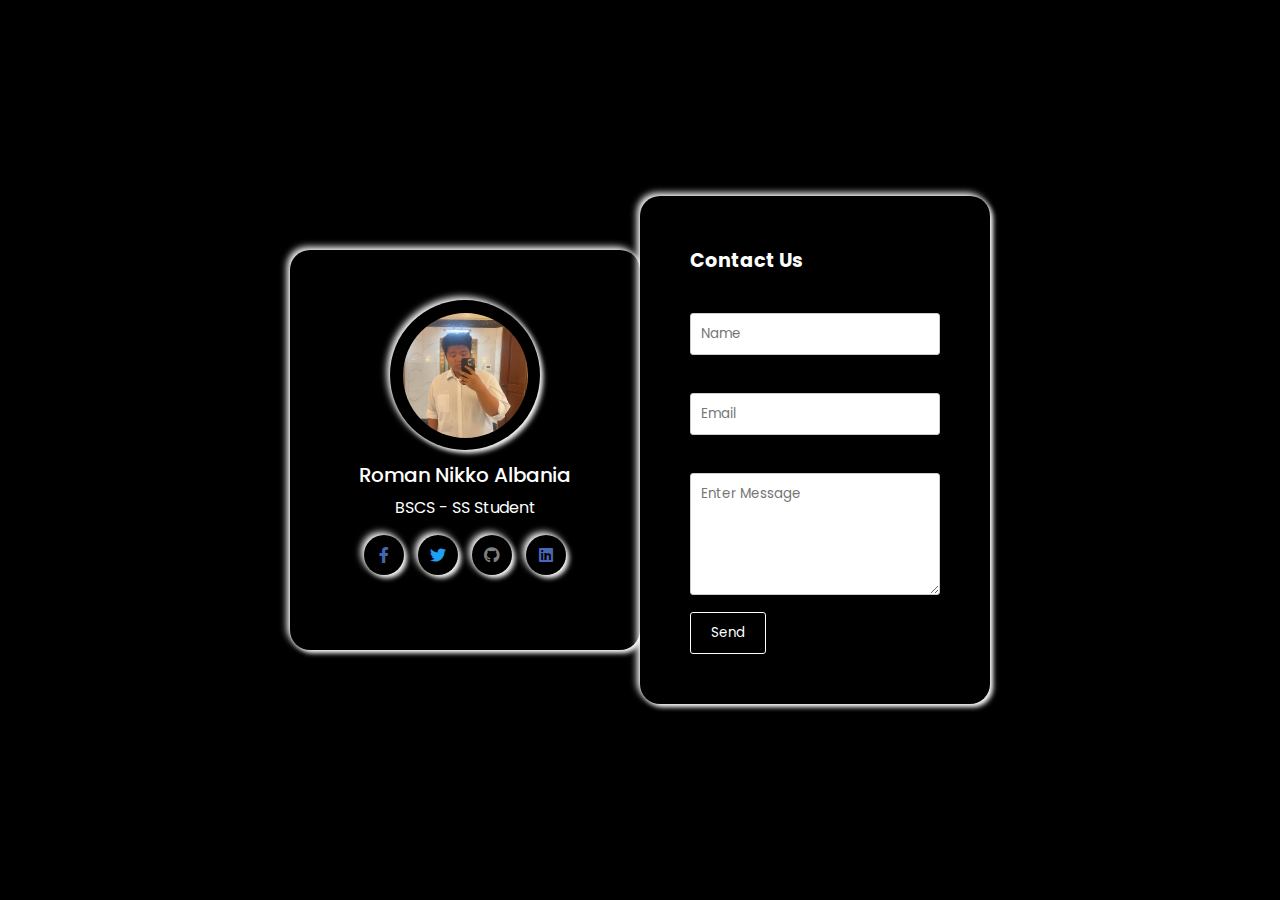
==== week5/index.html @ 668d6874 "updated week 5" ====
<!DOCTYPE html>
<html lang="en">
<head>
    <meta charset="UTF-8">
    <title>ALBANIA</title>
    <link rel="stylesheet" href="style.css">
    <link rel="stylesheet" href="https://cdnjs.cloudflare.com/ajax/libs/font-awesome/5.15.3/css/all.min.css"/>
</head>
<body>
  <div class="wrapper">
    <div class="img-area">
      <div class="inner-area">
        <img src="nikko.jpg" alt="roman">
      </div>
    </div>
    <div class="name">Roman Nikko Albania</div>
    <div class="about">BSCS - SS Student</div>
    <div class="social-icons">
      <a href="https://www.facebook.com/NikkoAlbania/" class="fb"><i class="fab fa-facebook-f"></i></a>
      <a href="https://twitter.com/nikkooops" class="twitter"><i class="fab fa-twitter"></i></a>
      <a href="https://github.com/nikkoops" class="github"><i class="fab fa-github"></i></a>
      <a href="https://www.linkedin.com/in/roman-nikko-albania-77b1a0289/" class="linkedin"><i class="fab fa-linkedin"></i></a>
    </div>  
  </div>
    <form class="wrapper" action="mailto:youremail@example.com" method="post" enctype="text/plain">
      <fieldset>
        <legend class="contact-header">Contact Us</legend>
        <label for="name">Name:</label>
        <input type="text" id="name" name="name" placeholder="Name" required>
    
        <label for="email">Email:</label>
        <input type="email" id="email" name="email" placeholder="Email" required>
    
        <label for="message">Message:</label>
        <textarea id="message" name="message" rows="5" placeholder="Enter Message" required></textarea>
    
        <button type="submit">Send</button>
      </fieldset>
    </form>
</body>
</html>
---- week5/style.css ----
@import url('https://fonts.googleapis.com/css2?family=Poppins:wght@200;300;400;500;600;700&display=swap');
*{
  margin: 0;
  padding: 0;
  box-sizing: border-box;
  font-family: 'Poppins', sans-serif;
}
body{
  display: flex;
  align-items: center;
  justify-content: center;
  min-height: 100vh;
  background: #000000;
}
.wrapper,
.wrapper .img-area,
.social-icons a,
.buttons button{
  background: #000000;
  box-shadow: -3px -3px 7px #ffffff,
               3px 3px 5px #ffffff;
}
.wrapper{
  position: relative;
  width: 350px;
  padding: 50px;
  border-radius: 20px;
  display: flex;
  align-items: center;
  justify-content: center;
  flex-direction: column;
}
.wrapper .icon{
  font-size: 17px;
  color: #000000;
  position: absolute;
  cursor: pointer;
  opacity: 0.7;
  top: 15px;
  height: 35px;
  width: 35px;
  text-align: center;
  line-height: 35px;
  border-radius: 50%;
  font-size: 16px;
}
.wrapper .icon i{
  position: relative;
  z-index: 9;
}
.wrapper .icon.arrow{
  left: 15px;
}
.wrapper .icon.dots{
  right: 15px;
}
.wrapper .img-area{
  height: 150px;
  width: 150px;
  border-radius: 50%;
  display: flex;
  align-items: center;
  justify-content: center;
}
.img-area .inner-area{
  height: calc(100% - 25px);
  width: calc(100% - 25px);
  border-radius: 50%;
}
.inner-area img{
  height: 100%;
  width: 100%;
  border-radius: 50%;
  object-fit: cover;
}
.wrapper .name{
  font-size: 20px;
  font-weight: 500;
  color: #ffffff;
  margin: 10px 0 5px 0;
}
.wrapper .about{
  color: #ffffff;
  font-weight: 400;
  font-size: 16px;
}
.wrapper .social-icons{
  margin: 15px 0 25px 0;
}
.social-icons a{
  position: relative;
  height: 40px;
  width: 40px;
  margin: 0 5px;
  display: inline-flex;
  text-decoration: none;
  border-radius: 50%;
}
.social-icons a:hover::before,
.wrapper .icon:hover::before,
.buttons button:hover:before{
  content: "";
  position: absolute;
  top: 0;
  left: 0;
  bottom: 0;
  right: 0;
  border-radius: 50%;
  background: #000000;
  box-shadow: inset -3px -3px 7px #ffffff,
              inset 3px 3px 5px #ceced1;
}
.buttons button:hover:before{
  z-index: -1;
  border-radius: 5px;
}
.social-icons a i{
  position: relative;
  z-index: 3;
  text-align: center;
  width: 100%;
  height: 100%;
  line-height: 40px;
}
.social-icons a.fb i{
  color: #4267B2;
}
.social-icons a.twitter i{
  color: #1DA1F2;
}
.social-icons a.github i{
  color: #808080;
}
.social-icons a.linkedin i{
  color: #4a66b6;
}
.wrapper .buttons{
  display: flex;
  width: 100%;
  justify-content: space-between;
}

#contact-form {
  width: 100px; /* Adjust width as needed */
  margin: 0 auto; /* Center the form */
  padding: 20px;
  border: 1px solid #ccc;
  border-radius: 5px;
}

fieldset {
  border: none;
  padding: 0;
}

legend {
  font-size: 1.2em;
  font-weight: bold;
  margin-bottom: 10px;
}

label {
  display: block;
  margin-bottom: 3px;
}

input[type="text"],
input[type="email"],
textarea {
  width: 100%;
  padding: 10px;
  border: 1px solid #ccc;
  border-radius: 3px;
  box-sizing: border-box; /* Ensure consistent sizing */
  margin-bottom: 10px;
}

textarea {
  resize: vertical; /* Allow vertical resizing */
}

button[type="submit"] {
  background-color: #000000; /* Green */
  color: white;
  padding: 10px 20px;
  border: 1px solid white;
  border-radius: 3px;
  cursor: pointer;
}

.contact-header {
  color: #ffffff;
}
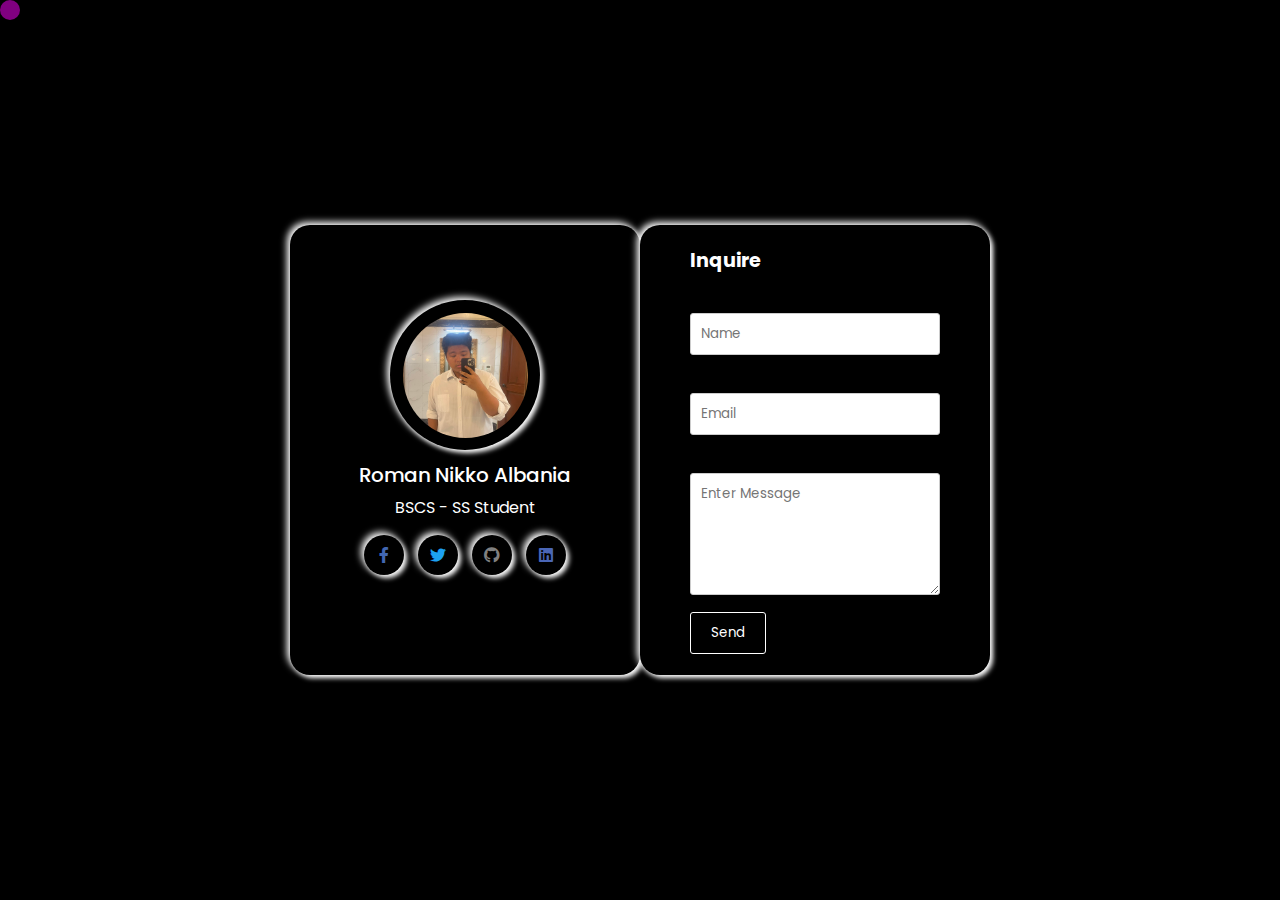
==== commit 94dd4e46: "cursor js update" ====
--- a/week5/index.html
+++ b/week5/index.html
@@ -7,6 +7,7 @@
     <link rel="stylesheet" href="https://cdnjs.cloudflare.com/ajax/libs/font-awesome/5.15.3/css/all.min.css"/>
 </head>
 <body>
+  <div class="cursor"></div>
   <div class="wrapper">
     <div class="img-area">
       <div class="inner-area">
@@ -24,7 +25,7 @@
   </div>
     <form class="wrapper" action="mailto:youremail@example.com" method="post" enctype="text/plain">
       <fieldset>
-        <legend class="contact-header">Contact Us</legend>
+        <legend class="contact-header">Inquire</legend>
         <label for="name">Name:</label>
         <input type="text" id="name" name="name" placeholder="Name" required>
     
@@ -37,5 +38,6 @@
         <button type="submit">Send</button>
       </fieldset>
     </form>
+    <script src="cursor.js"></script>
 </body>
-</html>
+</html> 
--- a/week5/style.css
+++ b/week5/style.css
@@ -22,6 +22,7 @@
 }
 .wrapper{
   position: relative;
+  height: 450px;
   width: 350px;
   padding: 50px;
   border-radius: 20px;
@@ -180,7 +181,7 @@
 }
 
 button[type="submit"] {
-  background-color: #000000; /* Green */
+  background-color: #000000; 
   color: white;
   padding: 10px 20px;
   border: 1px solid white;
@@ -190,4 +191,16 @@
 
 .contact-header {
   color: #ffffff;
-}+}
+
+.cursor {
+  position: absolute;
+  top: 0;
+  left: 0;
+  width: 20px; /* Adjust the size as desired */
+  height: 20px; /* Adjust the size as desired */
+  background-color: #800080; /* Change the color as desired */
+  border-radius: 50%; /* Make it a circle */
+  pointer-events: none; /* Ensure it doesn't interfere with clicks */
+}
+
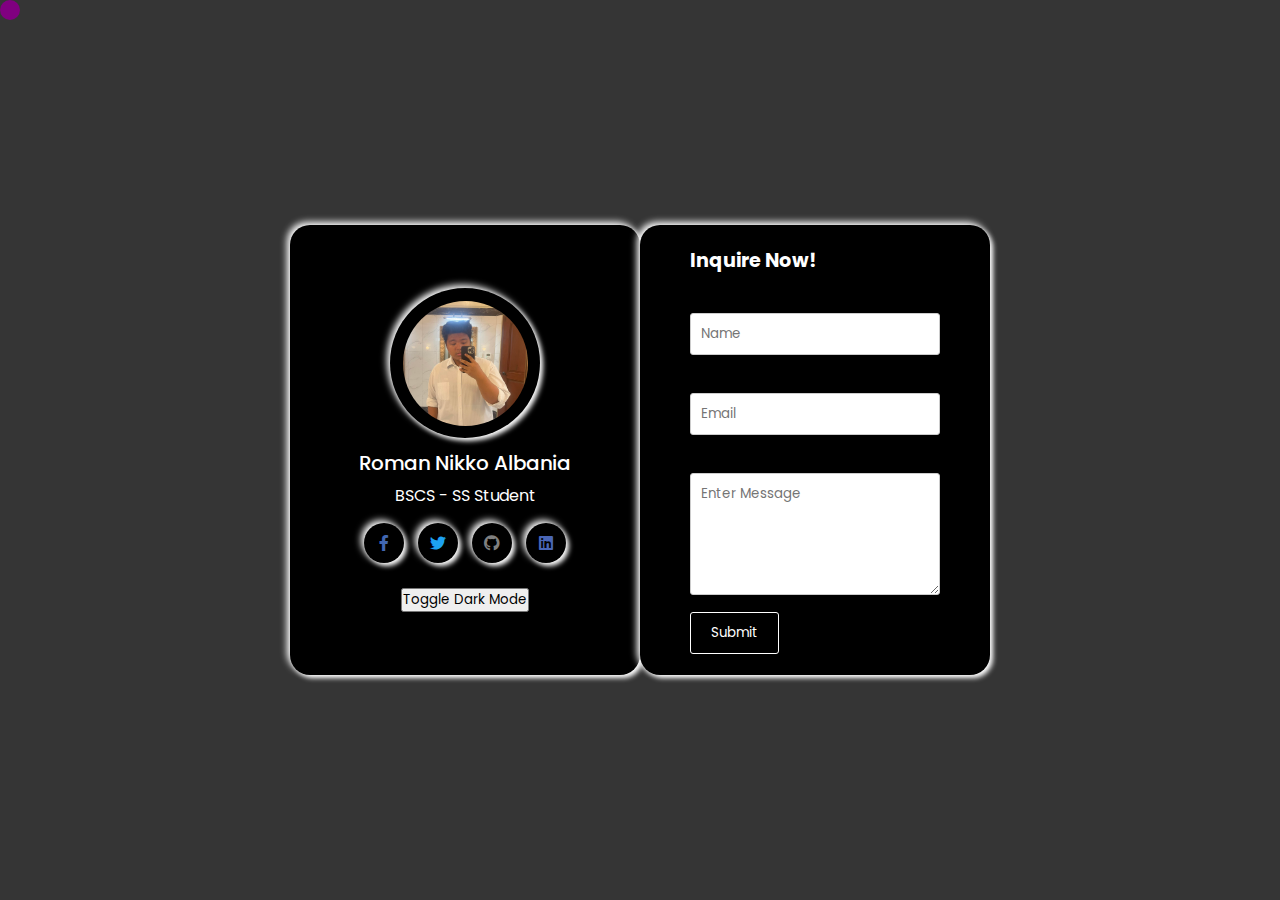
==== commit ac667db9: "updated with 3 js" ====
--- a/week5/index.html
+++ b/week5/index.html
@@ -21,11 +21,12 @@
       <a href="https://twitter.com/nikkooops" class="twitter"><i class="fab fa-twitter"></i></a>
       <a href="https://github.com/nikkoops" class="github"><i class="fab fa-github"></i></a>
       <a href="https://www.linkedin.com/in/roman-nikko-albania-77b1a0289/" class="linkedin"><i class="fab fa-linkedin"></i></a>
-    </div>  
+    </div>
+    <button id="dark-mode-toggle">Toggle Dark Mode</button>  
   </div>
     <form class="wrapper" action="mailto:youremail@example.com" method="post" enctype="text/plain">
       <fieldset>
-        <legend class="contact-header">Inquire</legend>
+        <legend class="contact-header">Inquire Now!</legend>
         <label for="name">Name:</label>
         <input type="text" id="name" name="name" placeholder="Name" required>
     
@@ -35,9 +36,12 @@
         <label for="message">Message:</label>
         <textarea id="message" name="message" rows="5" placeholder="Enter Message" required></textarea>
     
-        <button type="submit">Send</button>
+        <button type="submit">Submit</button>
       </fieldset>
     </form>
     <script src="cursor.js"></script>
+    <script src="image.js"></script>
+    <script src="icon.js"></script>
+    <script src="about.js"></script>
 </body>
 </html> 
--- a/week5/style.css
+++ b/week5/style.css
@@ -10,7 +10,7 @@
   align-items: center;
   justify-content: center;
   min-height: 100vh;
-  background: #000000;
+  background: #353535;
 }
 .wrapper,
 .wrapper .img-area,
@@ -107,7 +107,7 @@
   bottom: 0;
   right: 0;
   border-radius: 50%;
-  background: #000000;
+  background: #353535;
   box-shadow: inset -3px -3px 7px #ffffff,
               inset 3px 3px 5px #ceced1;
 }
@@ -203,4 +203,25 @@
   border-radius: 50%; /* Make it a circle */
   pointer-events: none; /* Ensure it doesn't interfere with clicks */
 }
-
+  
+body.dark-mode {
+  background-color: #212529; /* Dark gray background */
+  color: #f5f5f5; /* Light gray text */
+  transition: background-color 0.3s ease-in-out, color 0.3s ease-in-out; /* Smooth transitions */
+
+  a {
+    color: #9df5ff; /* Blueish link color */
+  }
+
+  button {
+    background-color: #353b48; /* Darker gray for buttons */
+    border-color: #555; /* Slightly lighter border */
+  }
+
+  img {
+    filter: invert(1); /* Invert images */
+  }
+
+  /* Additional styles for other elements as needed */
+}
+
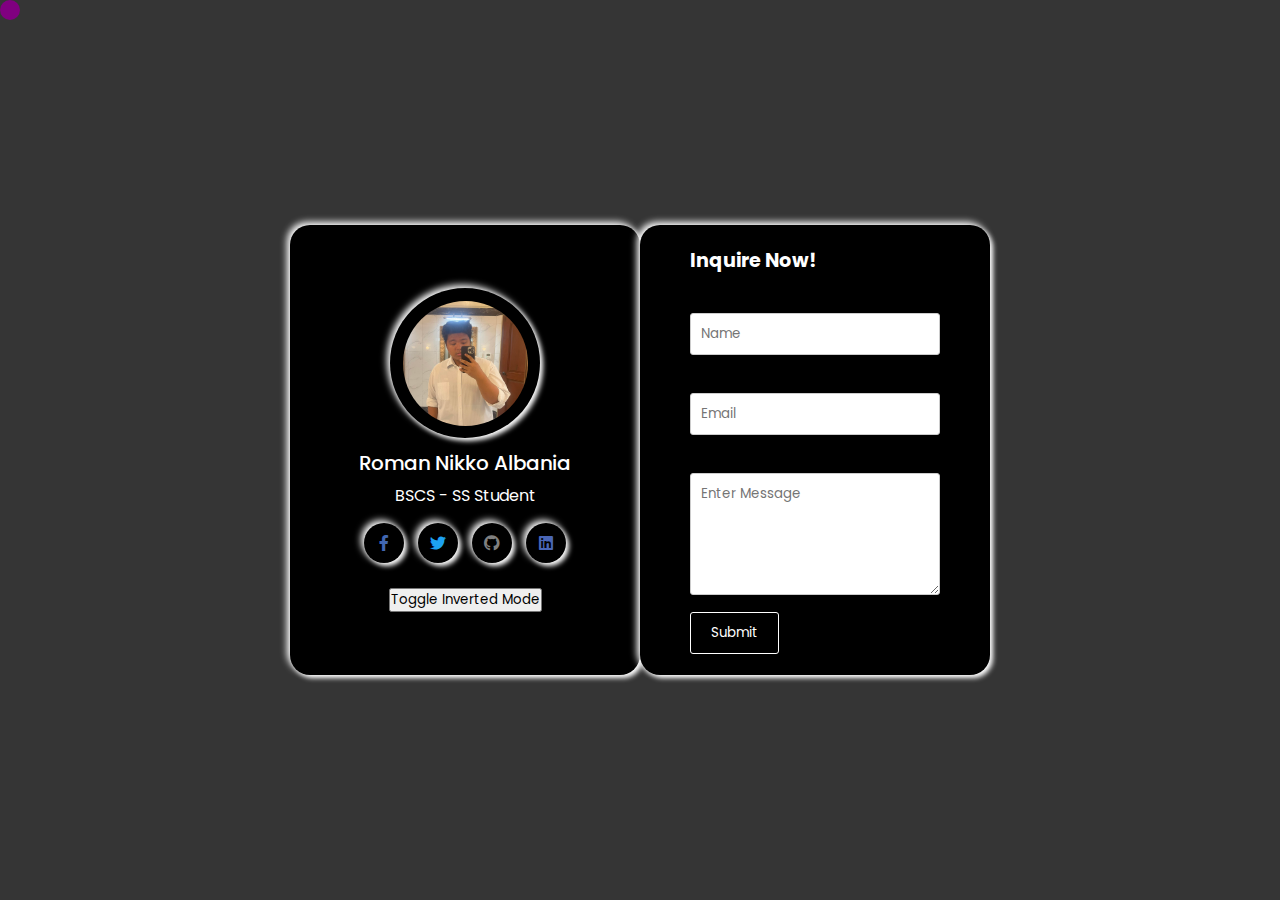
==== commit 0beafaa8: "updated define.js" ====
--- a/week5/index.html
+++ b/week5/index.html
@@ -22,7 +22,7 @@
       <a href="https://github.com/nikkoops" class="github"><i class="fab fa-github"></i></a>
       <a href="https://www.linkedin.com/in/roman-nikko-albania-77b1a0289/" class="linkedin"><i class="fab fa-linkedin"></i></a>
     </div>
-    <button id="dark-mode-toggle">Toggle Dark Mode</button>  
+    <button id="dark-mode-toggle">Toggle Inverted Mode</button>  
   </div>
     <form class="wrapper" action="mailto:youremail@example.com" method="post" enctype="text/plain">
       <fieldset>
@@ -43,5 +43,6 @@
     <script src="image.js"></script>
     <script src="icon.js"></script>
     <script src="about.js"></script>
+    <script src="define.js"></script>
 </body>
 </html> 
